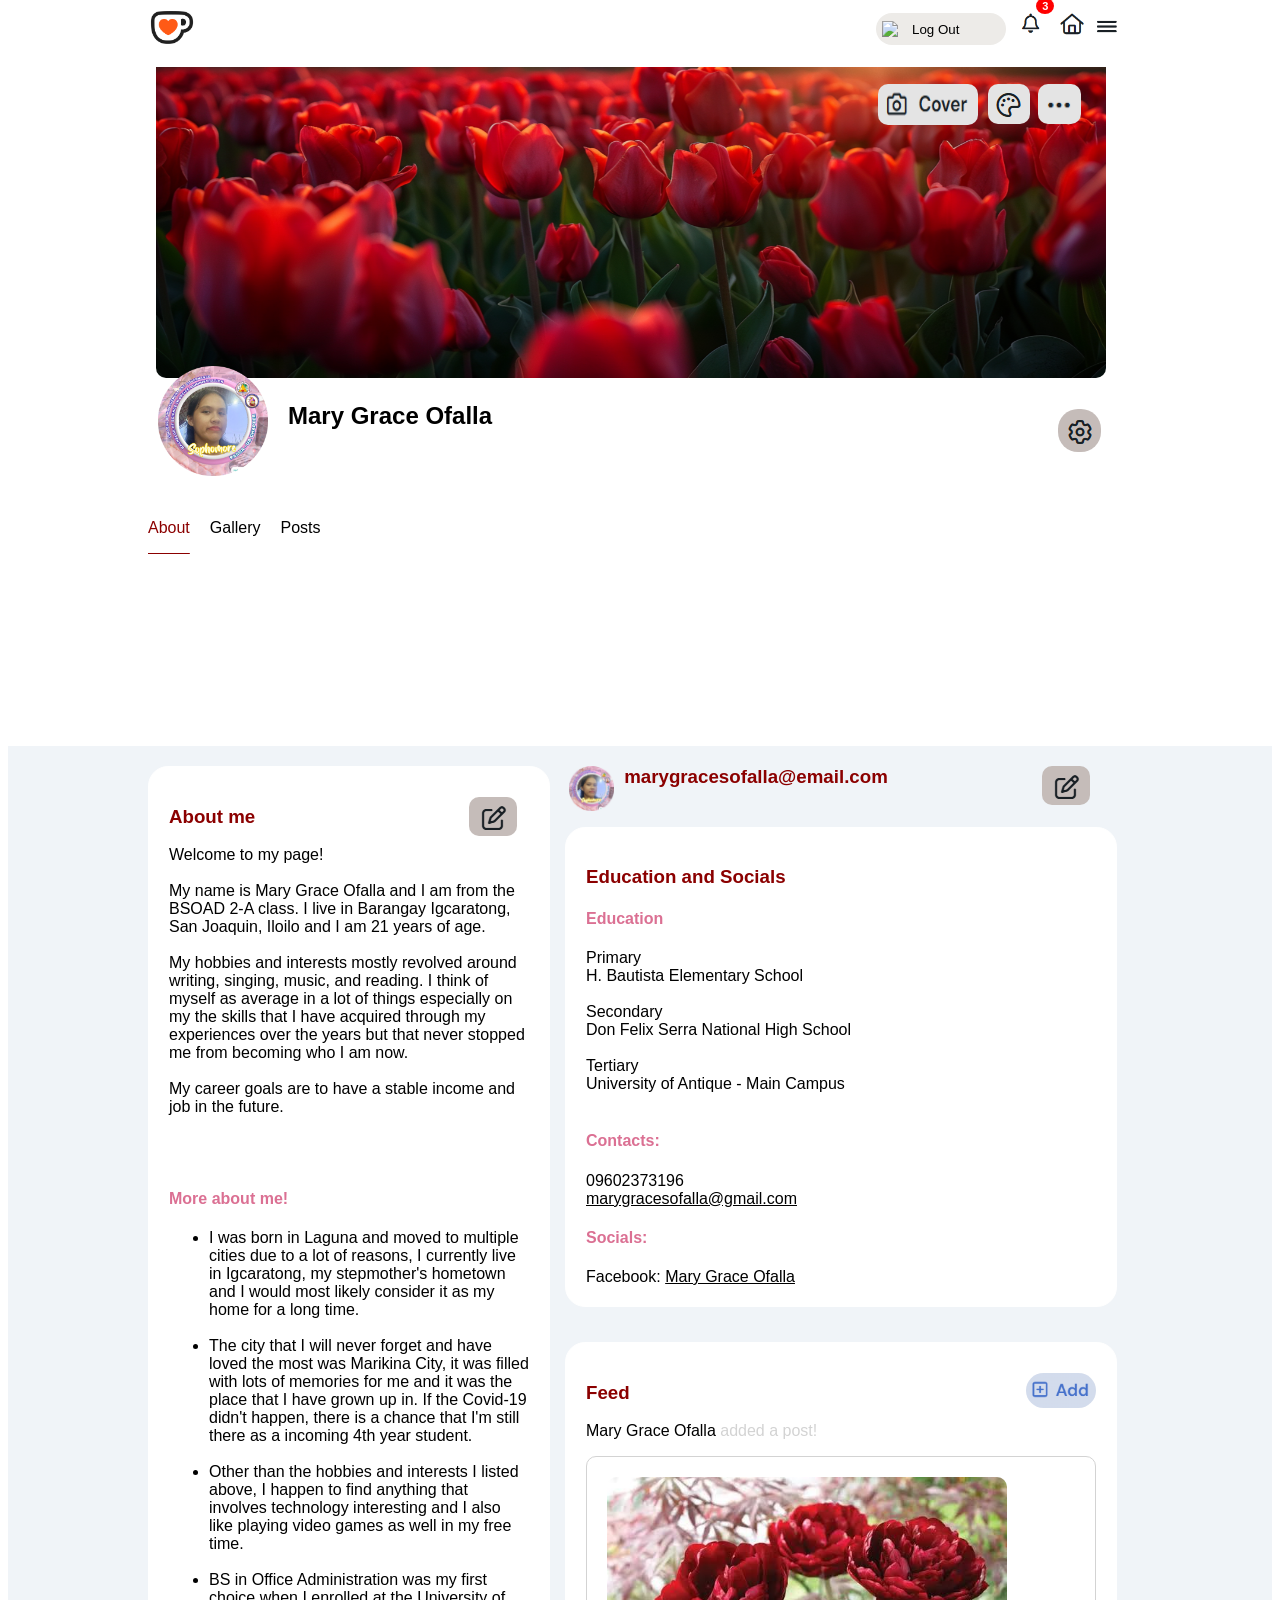
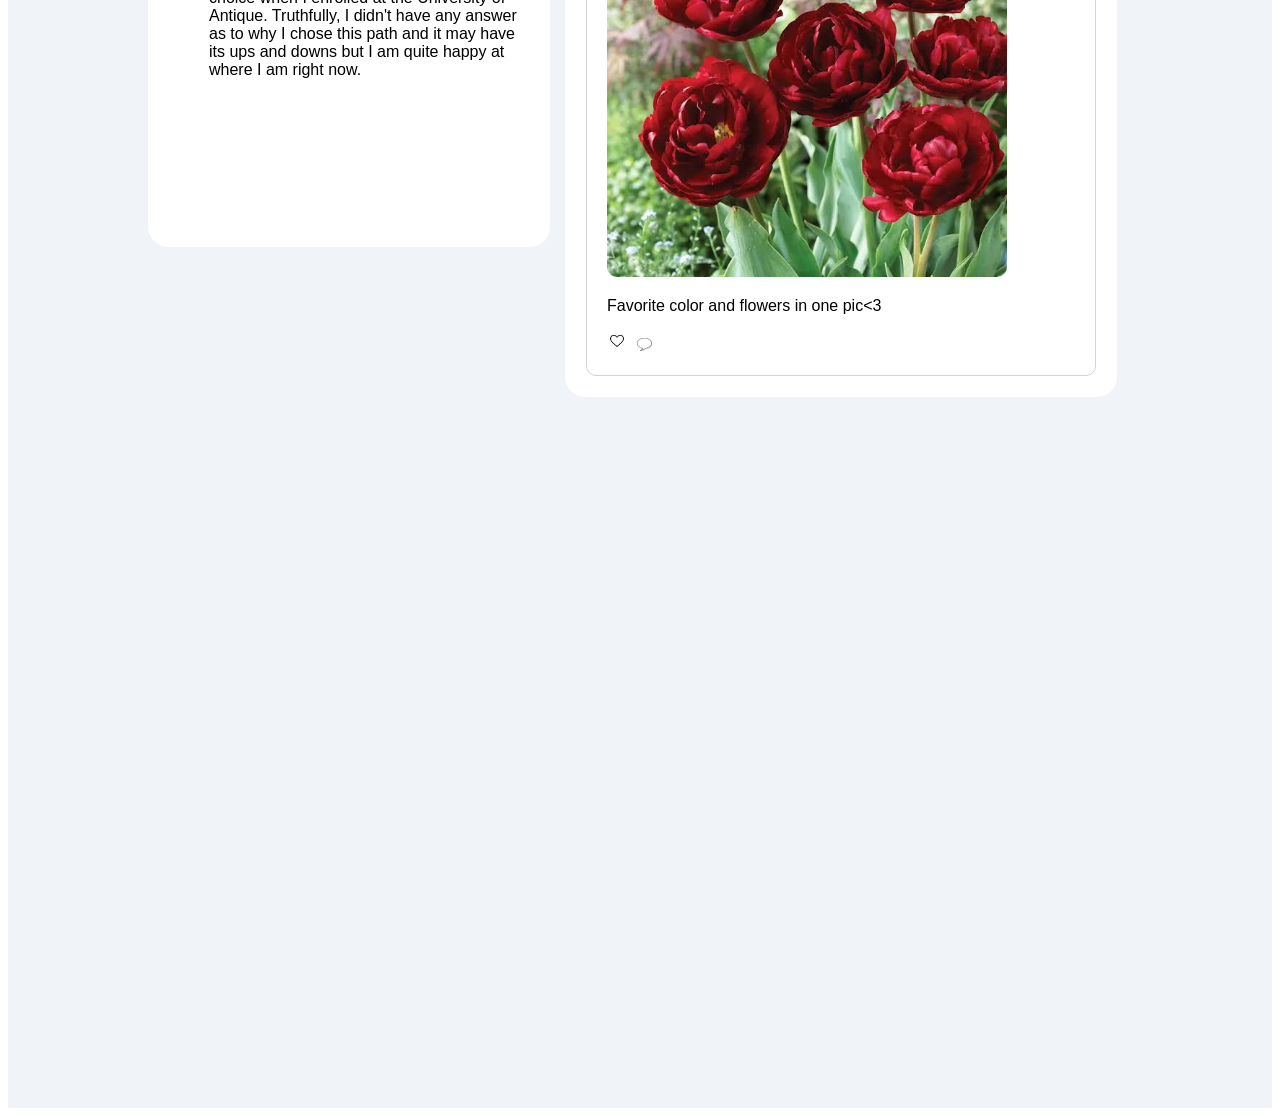
==== Ofalla Profile.html @ beb5100d "Add files via upload" ====
<!DOCTYPE html>
<html>
<head>
	<title>marygracesofalla's profile</title>
	<link href="Ko-fi Profile.png" type="image/png" rel="icon"/>
	<link href="Profile.css" text="text/css" rel="stylesheet"/>
<style>
	h3 {
		color: darkred;
	}

	h4 {
		color: palevioletred;
	}
</style>
</head>

<body>
	<div class="navbar">

		<a href="profile.html"><img src="kofi_symbol.png" style="float: left; width: 48px; margin-left: 140px; margin-top: 8px;"></a>

		<button class="button-link" style="width: 130px; height: 32px; display: inline-flex; align-items: center; gap: 10px"><img src="Ko-fi Profile.png" style="width: 20px;"><a href="index.html" style="text-decoration: none;">Log Out</a></button>
			<div class="notification-tab-container">
		 <button class="noti-bell-btn" id="notiBell"><img src="bell.png" style="margin-top: 8px; width: 30px"><span class="noti-badge" id="notiCount">3</span>
  		</button>
  			<div class="noti-dropdown" id="notiDropdown">
    		<div class="noti-header">Notifications</div>
    		<div class="noti-item unread">Ko-fi posted something new!</div>
    		<div class="noti-item unread">New login from Chrome.</div>
    		<div class="noti-item">Password changed successfully.</div>
    		<div class="noti-footer"><a href="#">View All</a></div>
  	</div>
	</div>
	<script>
	const bell = document.getElementById('notiBell');
	const dropdown = document.getElementById('notiDropdown');
	const count = document.getElementById('notiCount');

	bell.addEventListener('click', (e) => {
  	e.stopPropagation();
  	dropdown.classList.toggle('show');
  
  	count.style.display = 'none';
	});

	document.addEventListener('click', () => {
  	dropdown.classList.remove('show');
	});
	</script>

	<a href="Ofalla Profile.html"><img src="home.png" style="margin-top: 8px; width: 30px"></a>

	<img src="sidenav.png" style="margin-top: 8px; width: 30px">

	</div>


	<div class="split-background">
	<div class="top-section">
	<div class="maintop">
	<div class="cover">
		<img src="cover.png" class="imtip" style="margin-top: 76px; margin-left: 740px; width: 100px; height: 41px; cursor: pointer; border-radius: 10px;" >
		<img src="color.png" class="imtip" style="margin-top: 76px; margin-left: 850px; cursor: pointer; border-radius: 10px;">
		<img src="option.png" class="imtip" style="margin-top: 76px; margin-left: 900px; width: 43px; cursor: pointer; border-radius: 10px;">

		<img src="marygracecover.png" style="width: 950px; height: 370px; border-radius: 10px; margin-left: 18px;">

	</div>
	<div class="profile">

		<img src="marygrace.png" class="imtip" style="width: 110px">
		<h2 style="margin-left: 150px;">Mary Grace Ofalla</h2>

		<img src="setting.png" class="imtip" style="margin-top: 30px; margin-left: 920px; border-radius: 20px; cursor: pointer;">
	</div>
	</div>
	<div class="tabs">

		<a href="Ofalla Profile.html" style="color: darkred;">About</a>
  		<a href="Ofalla Gallery.html" style="text-decoration: none;">Gallery</a>
  		<a href="Ofalla Post.html" style="text-decoration: none;">Posts</a>

	</div>
	</div>

	<div class="bottom-section">
 	<div class="content">
  	<div class="box-container">
 	<div class="box-about">

 		<img src="edit.png" class="imtip" style="margin-left: 300px; border-radius: 10px; cursor: pointer;" >

 		<h3>About me</h3>


 		<p>Welcome to my page!<br><br>My name is Mary Grace Ofalla and I am from the BSOAD 2-A class. I live in Barangay Igcaratong, San Joaquin, Iloilo and I am 21 years of age.<br><br> My hobbies and interests mostly revolved around writing, singing, music, and reading. I think of myself as average in a lot of things especially on my the skills that I have acquired through my experiences over the years but that never stopped me from becoming who I am now.<br><br> My career goals are to have a stable income and job in the future.</p>

 		<br>
  	<br>
  	<h4>More about me!</h4>
  	<ul>
  	<li>I was born in Laguna and moved to multiple cities due to a lot of reasons, I currently live in Igcaratong, my stepmother's hometown and I would most likely consider it as my home for a long time.</li>
  	<br>
  	<li>The city that I will never forget and have loved the most was Marikina City, it was filled with lots of memories for me and it was the place that I have grown up in. If the Covid-19 didn't happen, there is a chance that I'm still there as a incoming 4th year student.</li>
  	<br>
  	<li>Other than the hobbies and interests I listed above, I happen to find anything that involves technology interesting and I also like playing video games as well in my free time.</li>
  	<br>
  	<li>BS in Office Administration was my first choice when I enrolled at the University of Antique. Truthfully, I didn't have any answer as to why I chose this path and it may have its ups and downs but I am quite happy at where I am right now.</li>
  	</ul>

 	</div>
 	<div class="column-container">

 	<img src="edit.png" class="imtip" style="margin-left: 450px; border-radius: 10px; cursor: pointer; margin-top: 20px;" >

 	<img src="marygrace.png" class="imtip" style="width: 45px; margin-right: 520px; margin-top: 20px; "><h3 style="margin-right: 170px; margin-top: 20px;">marygracesofalla@email.com</h3>

  	<div class="box" style="margin-top: 5px">

  		<h3>Education and Socials</h3>

  		<p>
  		<h4>Education</h4>	
  		Primary
  		<br>
  		H. Bautista Elementary School
		<br><br>
		Secondary
  		<br>
  		Don Felix Serra National High School
  		<br><br>
  		Tertiary
  		<br>
  		University of Antique - Main Campus
  		<br><br>
  		<h4>Contacts:</h4>
  		09602373196
  		<br>
  		<a href="mailto:marygracesofalla@gmail.com">marygracesofalla@gmail.com</a></p>
  		<h4>Socials:</h4>
  		Facebook: <a href="https://www.facebook.com/mary.grace.ofalla.2025/">Mary Grace Ofalla</a>

  	</div>
  	<div class="box">

  		<img src="add.png" class="imtip" style="border-radius: 30px; width: 70px; margin-left: 440px; cursor: pointer;"> 

  		<h3>Feed</h3>

  		<p>Mary Grace Ofalla <span style="color: lightgray;">added a post!</span></p>
  		<div class="post">
  			<img src="ofallaflowers.png" style="width: 400px; border-radius: 10px;">
  			<p>Favorite color and flowers in one pic<3</p>
  		<img src="heart.png" style="width: 20px; padding-right: 10px"><img src="message.png" style="width: 15px">
  		</div>

  		
  	</div>
  	</div>
 	</div>
 	</div>
	</div>
	</div>
</body>
</html>
---- Profile.css ----
body{
  font-family: arial, sans-serif;
}

.navbar {
  position: fixed;
  top: 0;          
  width: 100%;    
  z-index: 1000;
  background-color: #FFFFFF;
  padding-bottom: 20px;
}

.notification-tab-container {
  position: relative;
  display: inline-block;
  font-family: Arial, sans-serif;
}

.noti-bell-btn {
  background: none;
  border: none;
  font-size: 24px;
  cursor: pointer;
  position: relative;
}

.noti-badge {
  position: absolute;
  top: -2px;
  right: -2px;
  background-color: red;
  color: white;
  border-radius: 50%;
  padding: 2px 6px;
  font-size: 11px;
  font-weight: bold;
}

.noti-dropdown {
  display: none;
  position: absolute;
  right: 0;
  top: 35px;
  background-color: white;
  width: 280px;
  box-shadow: 0px 8px 16px rgba(0,0,0,0.2);
  border-radius: 4px;
  z-index: 1;
  overflow: hidden;
}

.noti-header, .noti-footer {
  padding: 10px;
  font-weight: bold;
  background-color: #f1f1f1;
}

.noti-footer { text-align: center; font-size: 13px; 
}

.noti-footer a { color: #007bff; text-decoration: none; 
}

.noti-item {
  padding: 12px;
  border-bottom: 1px solid #eee;
  font-size: 14px;
}
.noti-item.unread { background-color: #f9fbfd; font-weight: bold; 
}

.noti-item:hover { background-color: #f5f5f5; 
}

.noti-dropdown.show { display: block; 
}

.split-container {
  display: flex;
  flex-direction: column;
  min-height: 300vh;
}

.top-section {
  top: 0;
  height: 82vh;           
  background-color: #ffffff;
  z-index: 1;
  margin-left: 130px             
}

.button-link {
  border: none;
  border-radius: 20px;
  background-color: #EDEBE8;
  margin-left: 680px;
  cursor: pointer;
}

.maintop {
  position: relative;
  display: inline;
}

.imtip {
  position: absolute;
  margin-top: 10px;
  margin-left: 20px;
}

.profile{
  display: flex;
  align-items: center;
}

.tabs {
  display: flex;
  gap: 20px;
  font-size: 20px;
  text-decoration: none;
  background: #ffffff;
  border-radius: 5px;
  text-underline-offset: 20px;
  margin-top: 69px; 
  margin-left: 10px; 
  font-size: 16px;

}

a {
  color: black;
}

active {
  color: skyblue;
}

.bottom-section {
  height: 218vh;          
  background-color: #F0F4F8; 
  display: flex;
  z-index: 0;      
}

.box-container {
  display: flex;      
  gap: 15px;
  margin-left: 140px;          
}


.box-about {
  position: sticky; 
  padding-bottom: 200px; 
  width: 360px;
  background-color: #FFFFFF;
  padding: 20px;
  border: 1px solid #FFFFFF;
  flex: 1;
  border-radius: 20px;
  margin-top: 20px;
  margin-bottom: 150px;
}


.box {
  background-color: #FFFFFF;
  padding: 20px;
  border: 1px solid #FFFFFF;
  flex: 1;
  border-radius: 20px;
  margin-top: 20px;
  width: 510px;
}

.column-container {
  display: flex;
  flex-direction: column;
  align-items: center;    
  gap: 15px;             
}

.post {
  border: 1px solid lightgray;
  border-radius: 10px;
  padding: 20px;
}
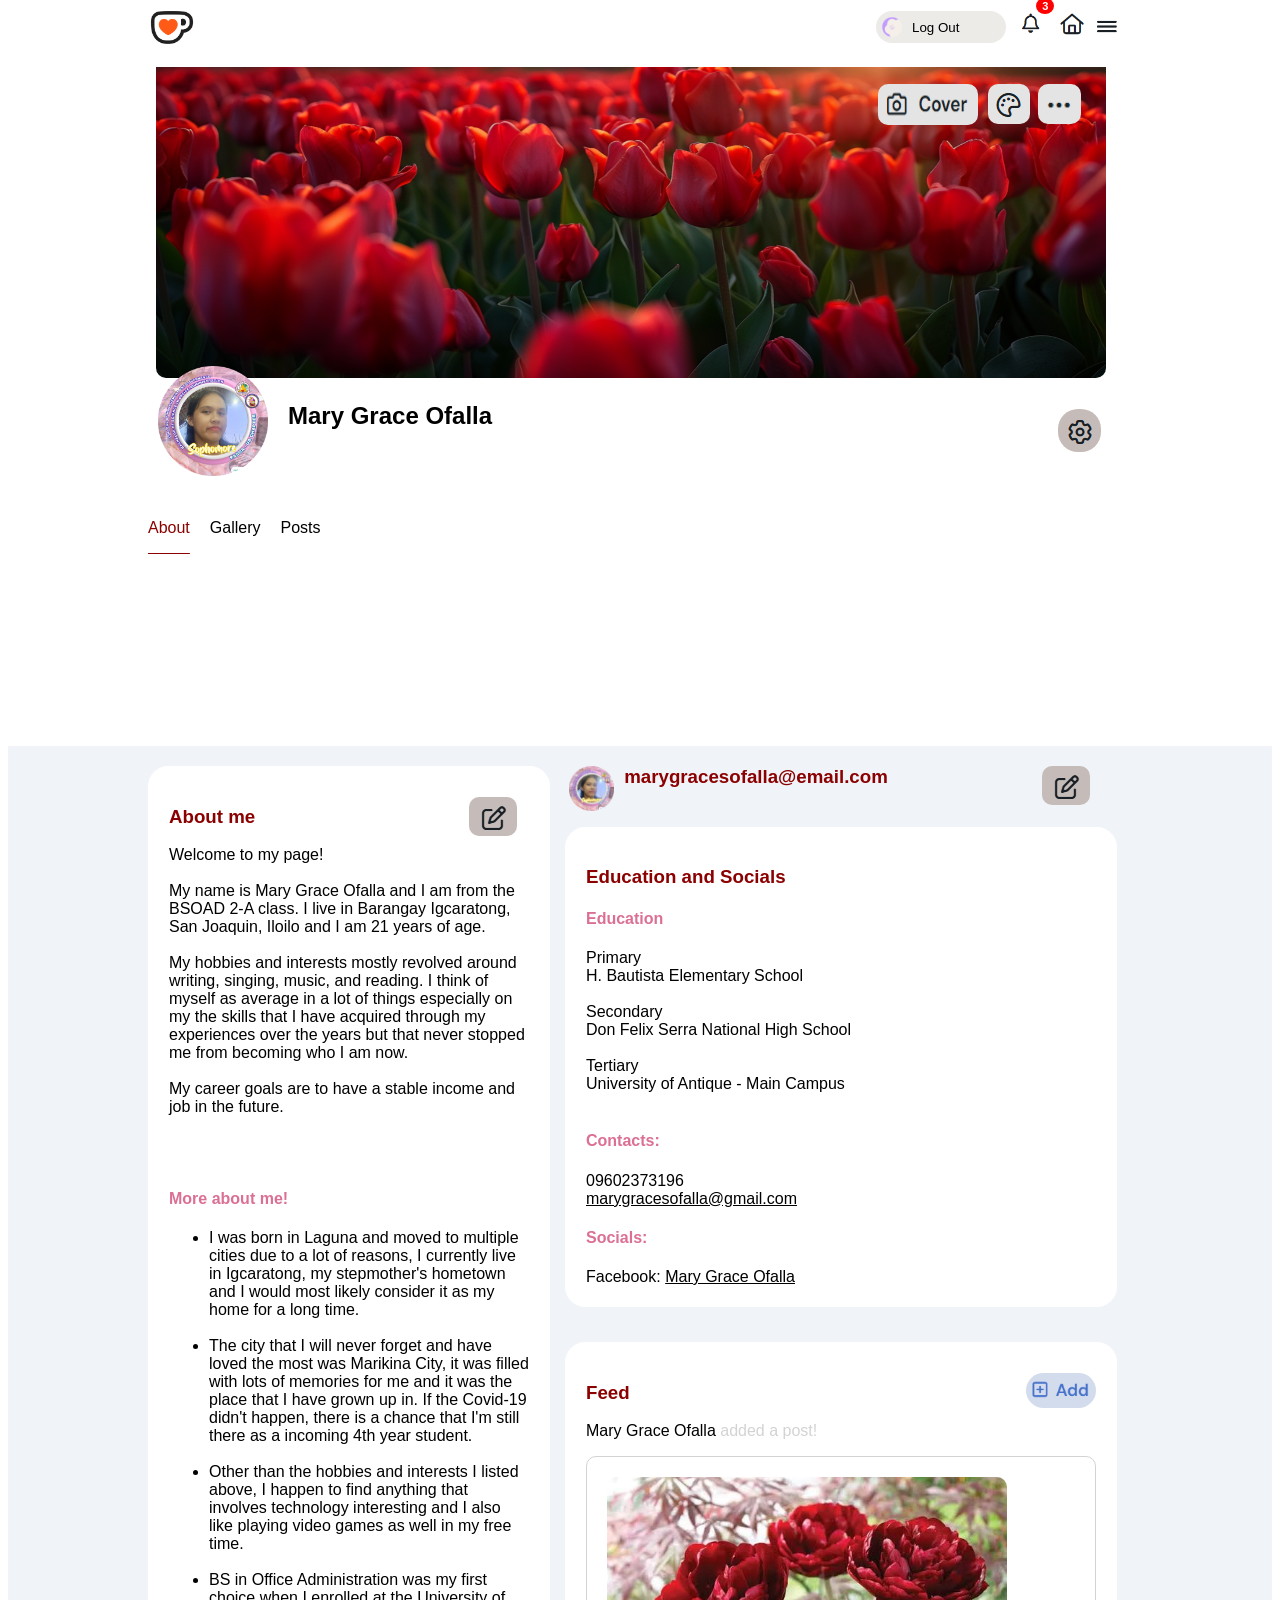
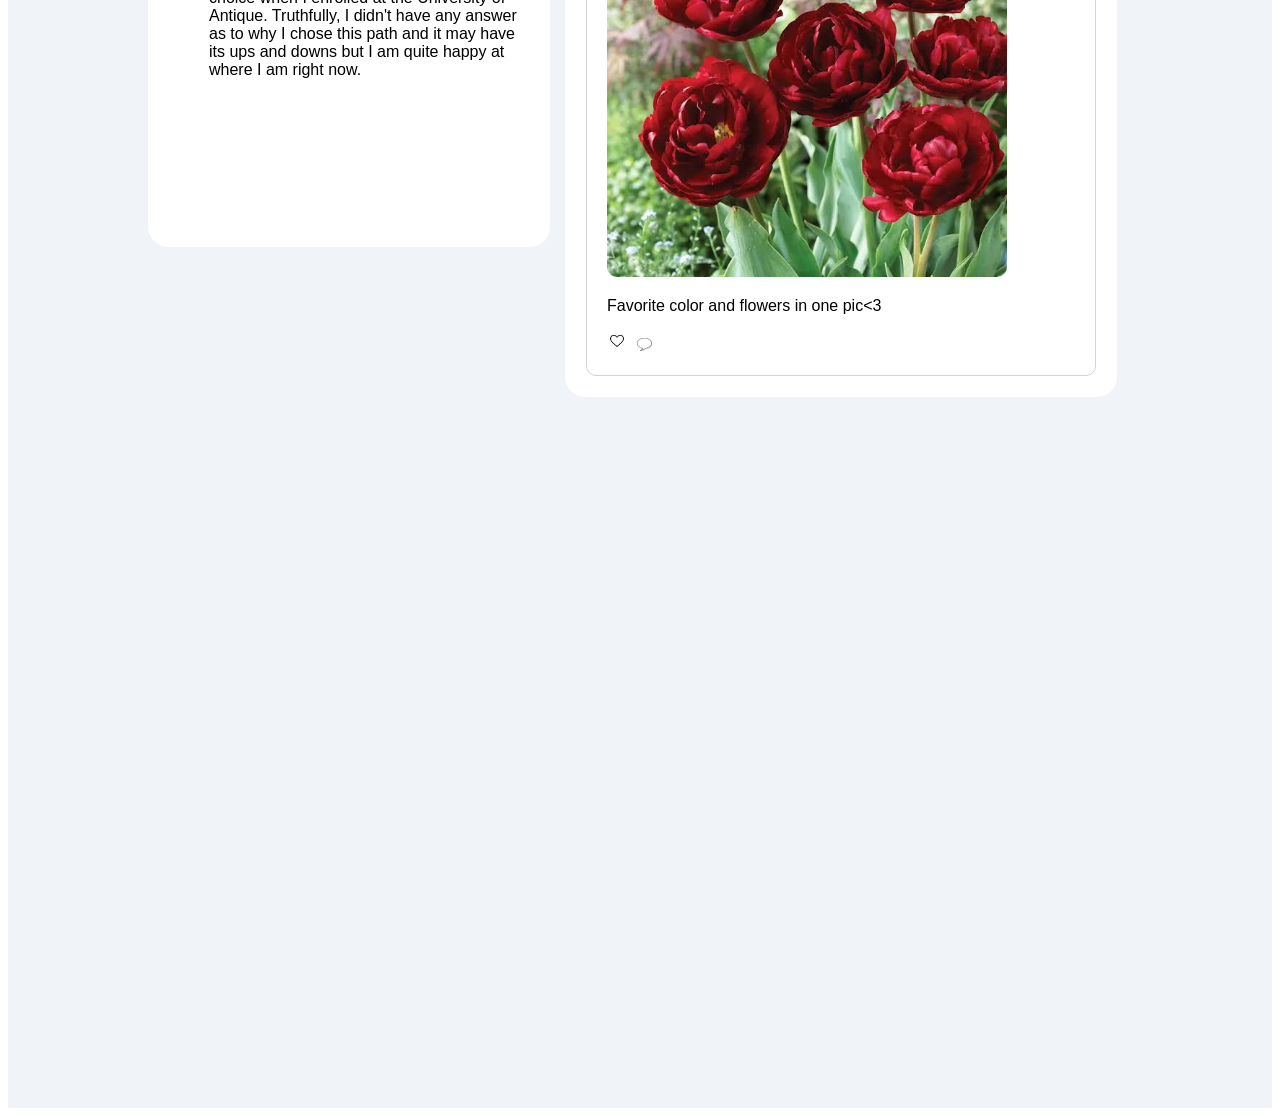
==== commit 06557868: "Ofalla Profile.html" ====
--- a/Ofalla Profile.html
+++ b/Ofalla Profile.html
@@ -20,7 +20,7 @@
 
 		<a href="profile.html"><img src="kofi_symbol.png" style="float: left; width: 48px; margin-left: 140px; margin-top: 8px;"></a>
 
-		<button class="button-link" style="width: 130px; height: 32px; display: inline-flex; align-items: center; gap: 10px"><img src="Ko-fi Profile.png" style="width: 20px;"><a href="index.html" style="text-decoration: none;">Log Out</a></button>
+		<button class="button-link" style="width: 130px; height: 32px; display: inline-flex; align-items: center; gap: 10px"><img src="Ko-fi profile.png" style="width: 20px;"><a href="index.html" style="text-decoration: none;">Log Out</a></button>
 			<div class="notification-tab-container">
 		 <button class="noti-bell-btn" id="notiBell"><img src="bell.png" style="margin-top: 8px; width: 30px"><span class="noti-badge" id="notiCount">3</span>
   		</button>
@@ -163,4 +163,4 @@
 	</div>
 	</div>
 </body>
-</html>+</html>
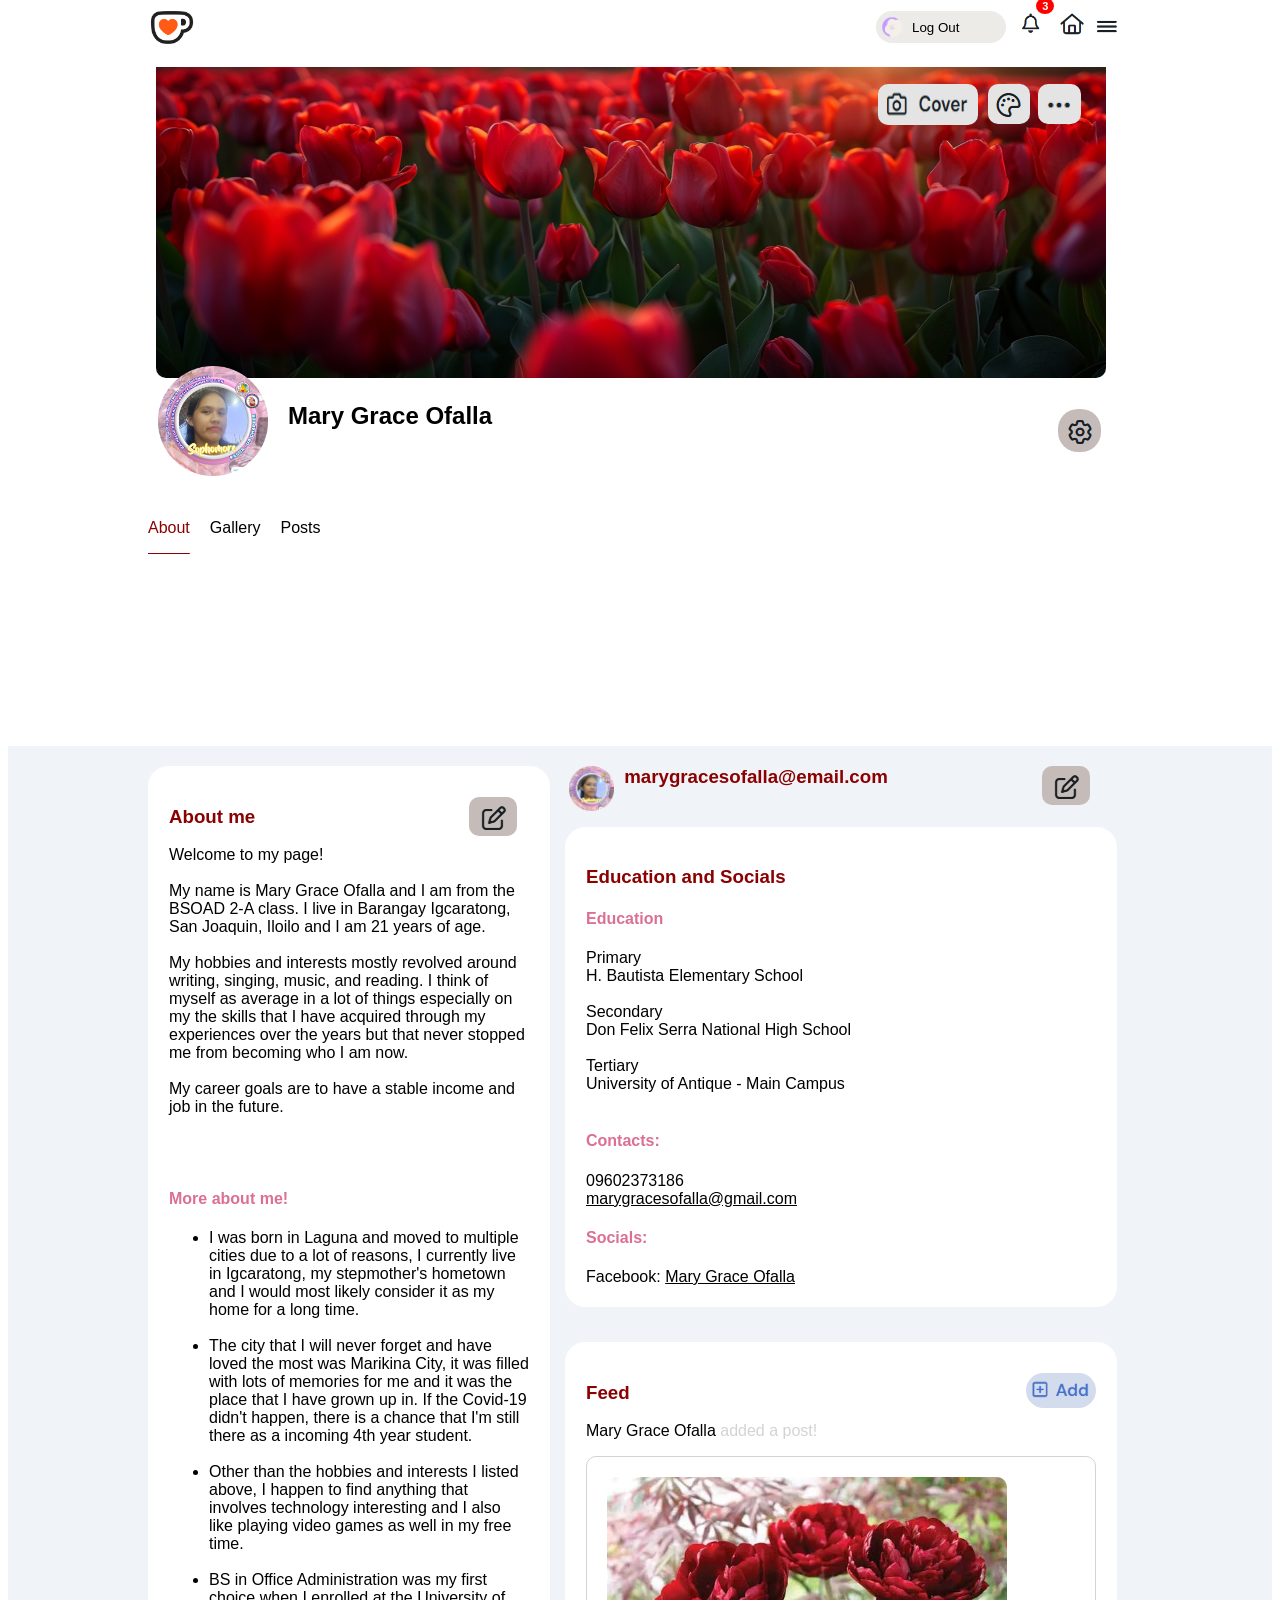
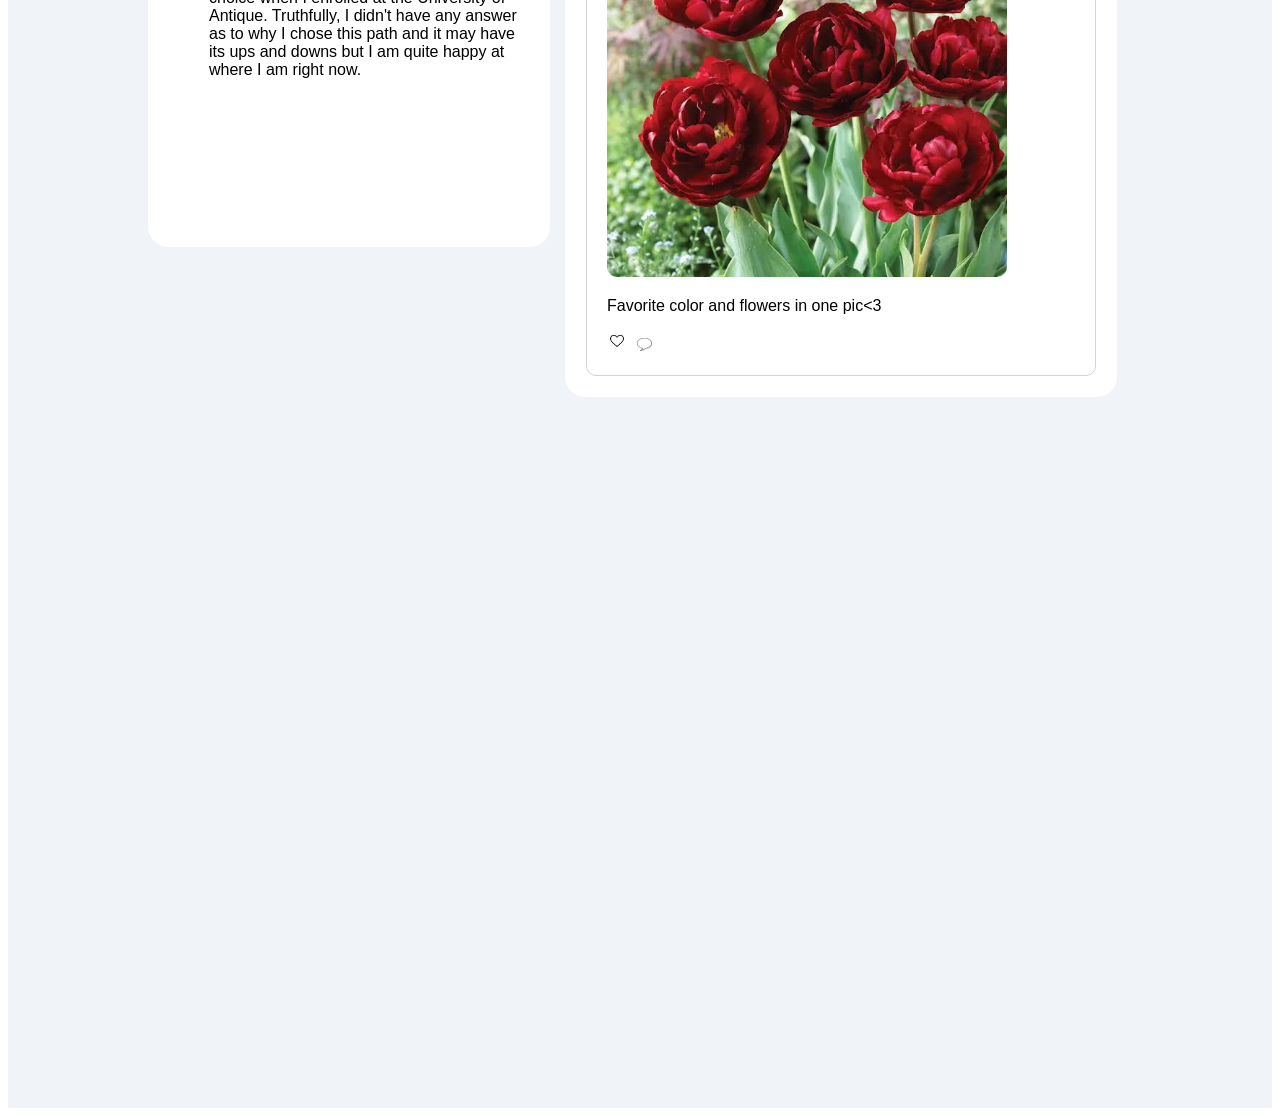
==== commit 101a56b5: "Ofalla Profile.html" ====
--- a/Ofalla Profile.html
+++ b/Ofalla Profile.html
@@ -20,7 +20,7 @@
 
 		<a href="profile.html"><img src="kofi_symbol.png" style="float: left; width: 48px; margin-left: 140px; margin-top: 8px;"></a>
 
-		<button class="button-link" style="width: 130px; height: 32px; display: inline-flex; align-items: center; gap: 10px"><img src="Ko-fi profile.png" style="width: 20px;"><a href="index.html" style="text-decoration: none;">Log Out</a></button>
+		<button class="button-link" style="width: 130px; height: 32px; display: inline-flex; align-items: center; gap: 10px"><img src="Ko-fi Profile.png" style="width: 20px;"><a href="index.html" style="text-decoration: none;">Log Out</a></button>
 			<div class="notification-tab-container">
 		 <button class="noti-bell-btn" id="notiBell"><img src="bell.png" style="margin-top: 8px; width: 30px"><span class="noti-badge" id="notiCount">3</span>
   		</button>
@@ -135,7 +135,7 @@
   		University of Antique - Main Campus
   		<br><br>
   		<h4>Contacts:</h4>
-  		09602373196
+  		09602373186
   		<br>
   		<a href="mailto:marygracesofalla@gmail.com">marygracesofalla@gmail.com</a></p>
   		<h4>Socials:</h4>
